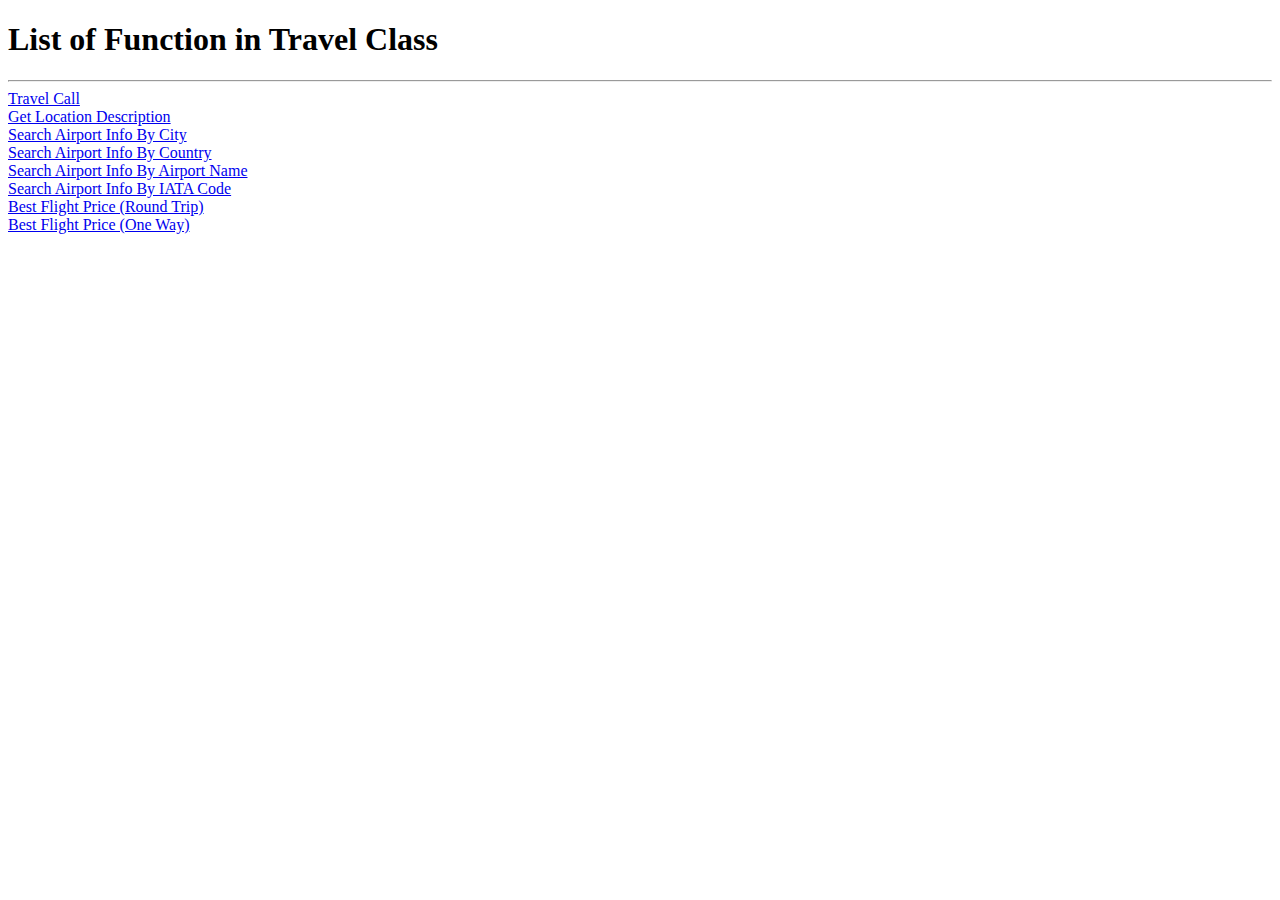
==== index.html @ b4cd09c5 "Update index.html" ====
<!DOCTYPE html>
<html lang="en">
<head>
    <meta charset="UTF-8">
    <meta http-equiv="X-UA-Compatible" content="IE=edge">
    <meta name="viewport" content="width=device-width, initial-scale=1.0">
    <title>Main Page</title>
</head>
<body>
    <h1>List of Function in Travel Class</h1>
    <hr>
    <a href="travel_call.html">Travel Call</a><br>
    <a href="getLocationDescription.html">Get Location Description</a><br>
    <a href="searchAirportInfoByCity.html">Search Airport Info By City</a><br>
    <a href="searchAirportInfoByCountry.html">Search Airport Info By Country</a><br>
    <a href="searchAirportInfoByAirportName.html">Search Airport Info By Airport Name</a><br>
    <a href="searchAirportInfoByIATA.html">Search Airport Info By IATA Code</a><br>
    <a href="roundTripflightQuotes.html">Best Flight Price (Round Trip)</a><br>
    <a href="onewayflightquote.html">Best Flight Price (One Way)</a>
</body>
</html>
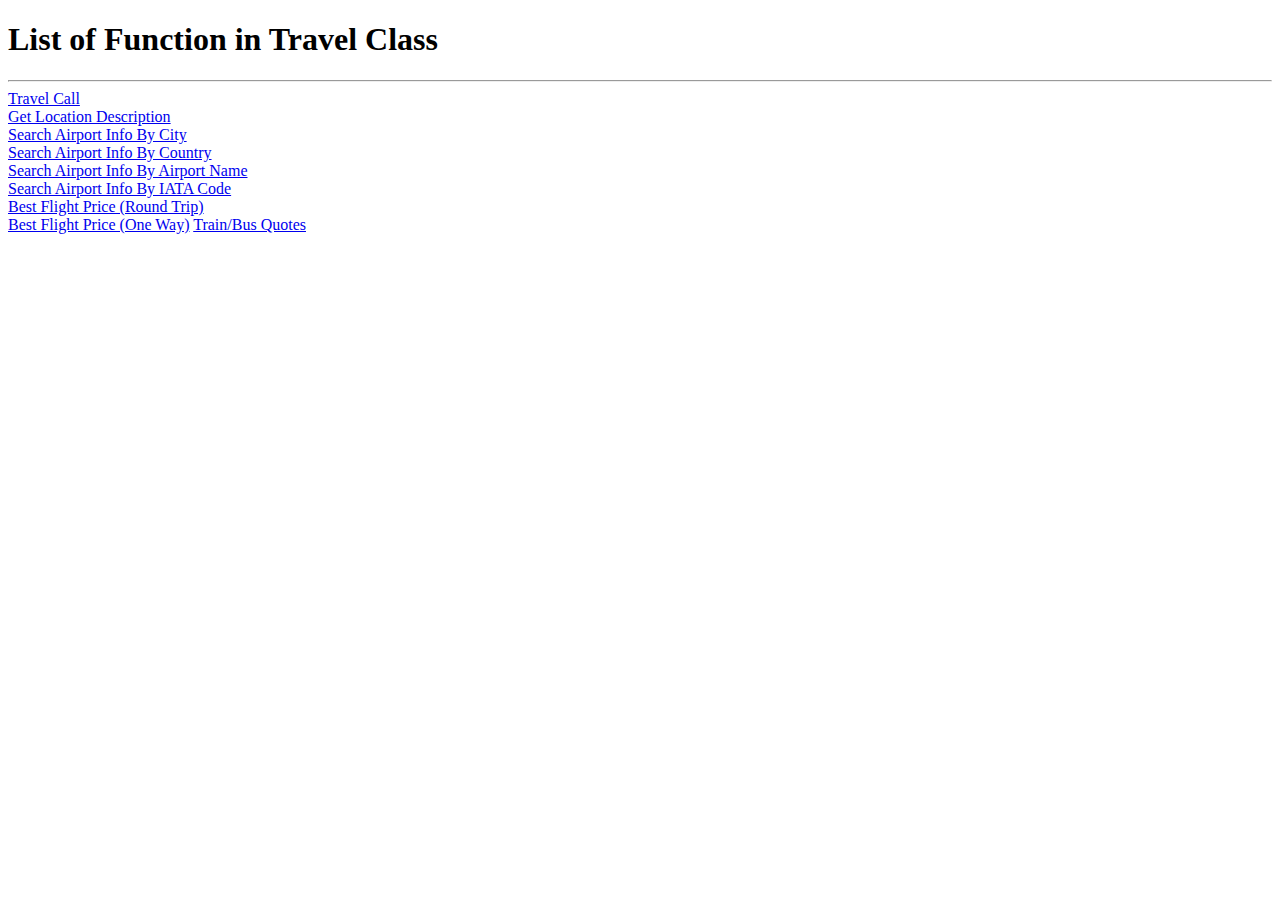
==== commit 252dbff5: "Spell Check and Train Bus Quotes" ====
--- a/index.html
+++ b/index.html
@@ -17,5 +17,6 @@
     <a href="searchAirportInfoByIATA.html">Search Airport Info By IATA Code</a><br>
     <a href="roundTripflightQuotes.html">Best Flight Price (Round Trip)</a><br>
     <a href="onewayflightquote.html">Best Flight Price (One Way)</a>
+    <a href="trainbusQuotes.html">Train/Bus Quotes</a>
 </body>
 </html>
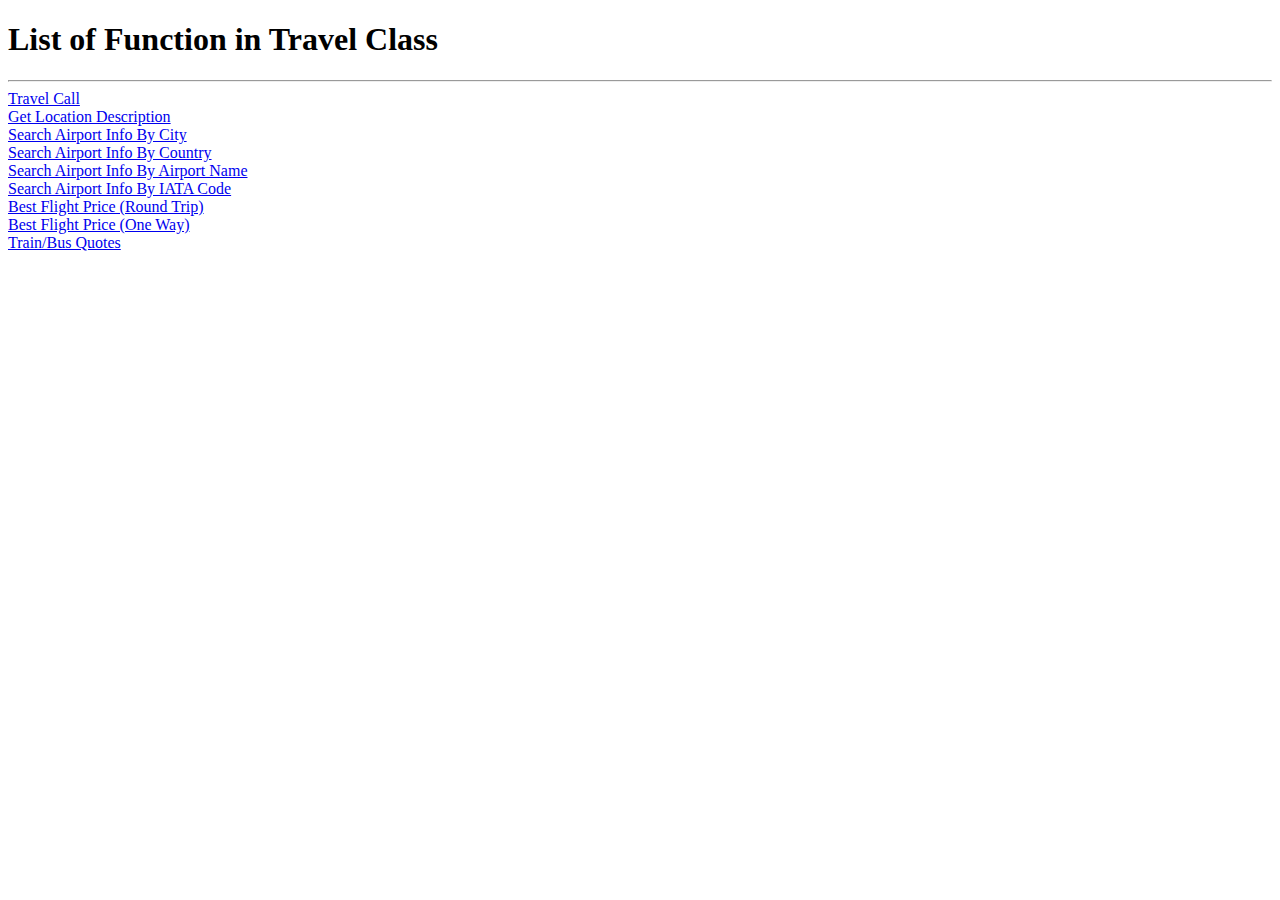
==== commit 9da63d95: "Line Break to the next page" ====
--- a/index.html
+++ b/index.html
@@ -16,7 +16,7 @@
     <a href="searchAirportInfoByAirportName.html">Search Airport Info By Airport Name</a><br>
     <a href="searchAirportInfoByIATA.html">Search Airport Info By IATA Code</a><br>
     <a href="roundTripflightQuotes.html">Best Flight Price (Round Trip)</a><br>
-    <a href="onewayflightquote.html">Best Flight Price (One Way)</a>
+    <a href="onewayflightquote.html">Best Flight Price (One Way)</a><br>
     <a href="trainbusQuotes.html">Train/Bus Quotes</a>
 </body>
 </html>
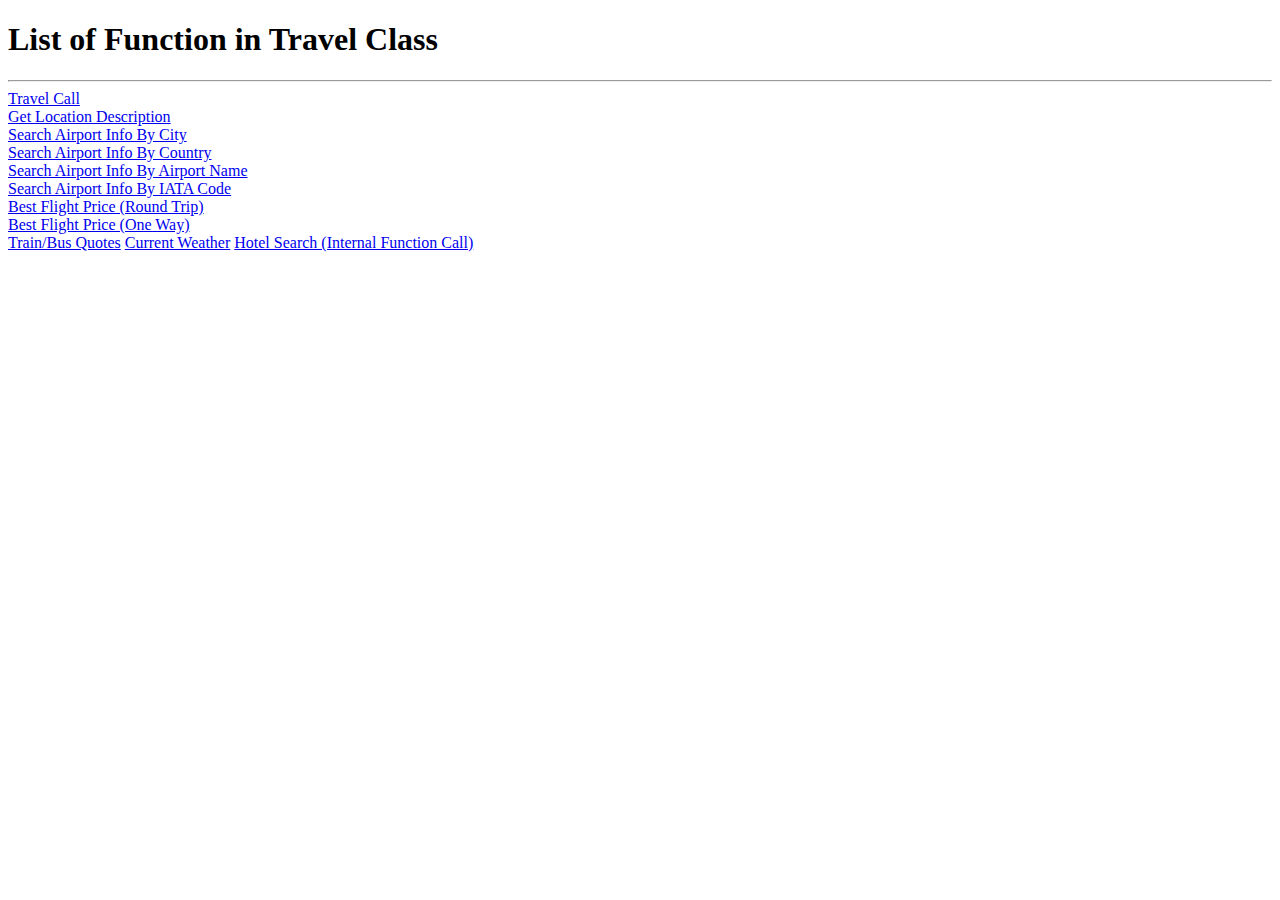
==== commit ad14d26a: "Added Hotel Search Page, and Minor Changes" ====
--- a/index.html
+++ b/index.html
@@ -18,5 +18,7 @@
     <a href="roundTripflightQuotes.html">Best Flight Price (Round Trip)</a><br>
     <a href="onewayflightquote.html">Best Flight Price (One Way)</a><br>
     <a href="trainbusQuotes.html">Train/Bus Quotes</a>
+    <a href="currentWeather.html">Current Weather</a>
+    <a href="hotelSearch.html">Hotel Search (Internal Function Call)</a>
 </body>
 </html>
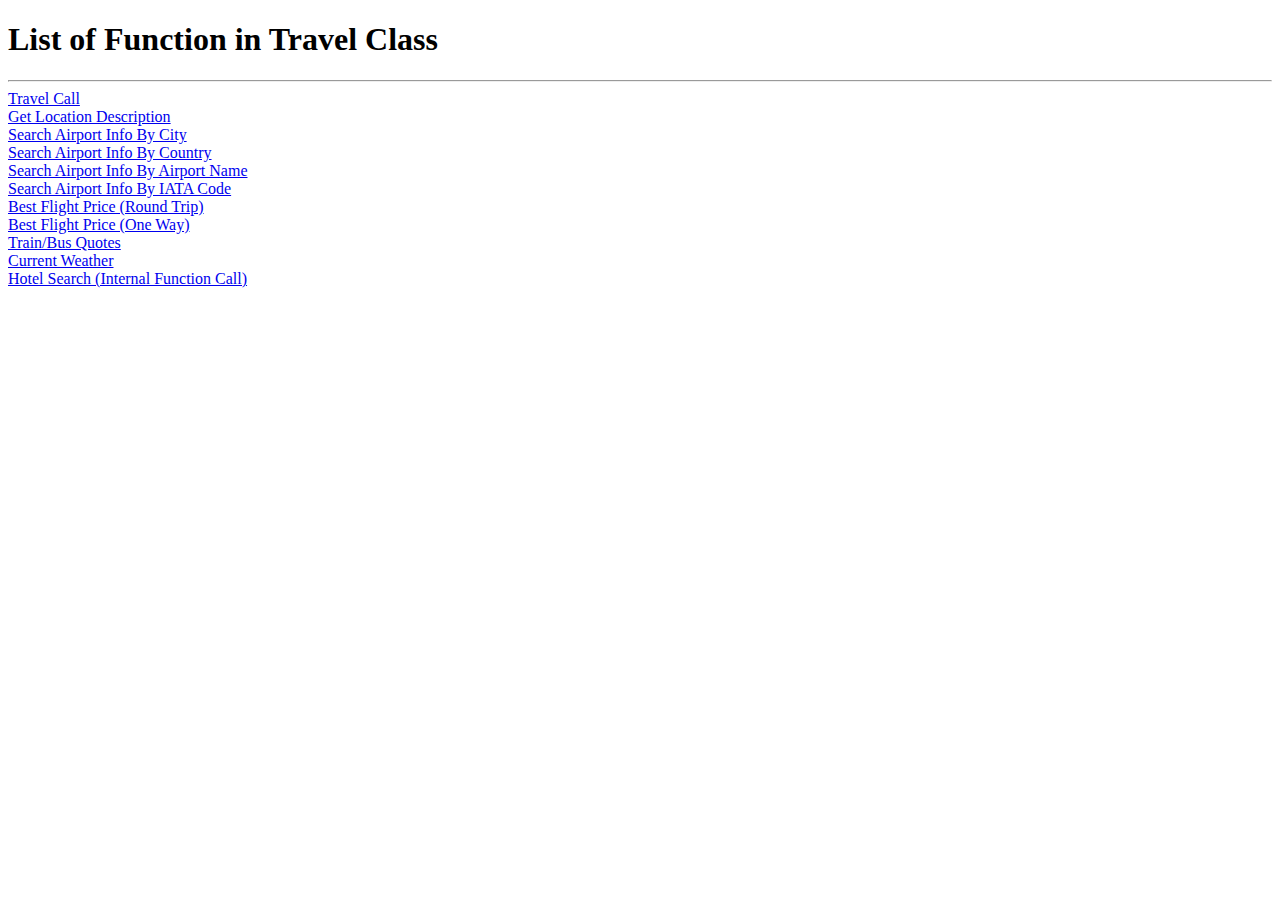
==== commit 35c87313: "Line Breaks" ====
--- a/index.html
+++ b/index.html
@@ -17,8 +17,8 @@
     <a href="searchAirportInfoByIATA.html">Search Airport Info By IATA Code</a><br>
     <a href="roundTripflightQuotes.html">Best Flight Price (Round Trip)</a><br>
     <a href="onewayflightquote.html">Best Flight Price (One Way)</a><br>
-    <a href="trainbusQuotes.html">Train/Bus Quotes</a>
-    <a href="currentWeather.html">Current Weather</a>
-    <a href="hotelSearch.html">Hotel Search (Internal Function Call)</a>
+    <a href="trainbusQuotes.html">Train/Bus Quotes</a><br>
+    <a href="currentWeather.html">Current Weather</a><br>
+    <a href="hotelSearch.html">Hotel Search (Internal Function Call)</a><br>
 </body>
 </html>
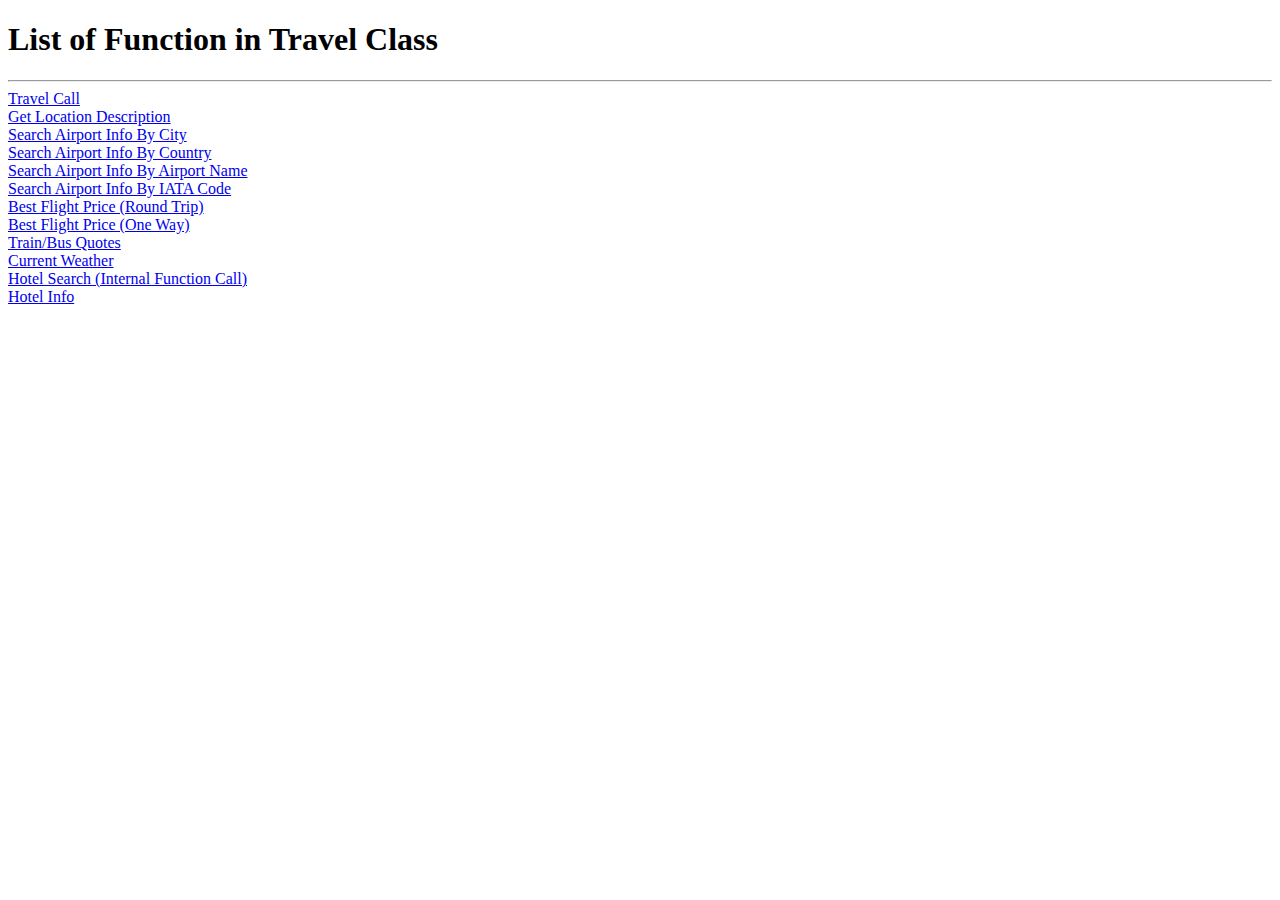
==== commit e556bc67: "Minor Errors and added info to hotelinfo page" ====
--- a/index.html
+++ b/index.html
@@ -20,5 +20,6 @@
     <a href="trainbusQuotes.html">Train/Bus Quotes</a><br>
     <a href="currentWeather.html">Current Weather</a><br>
     <a href="hotelSearch.html">Hotel Search (Internal Function Call)</a><br>
+    <a href="hotelInfo.html">Hotel Info</a><br>
 </body>
 </html>
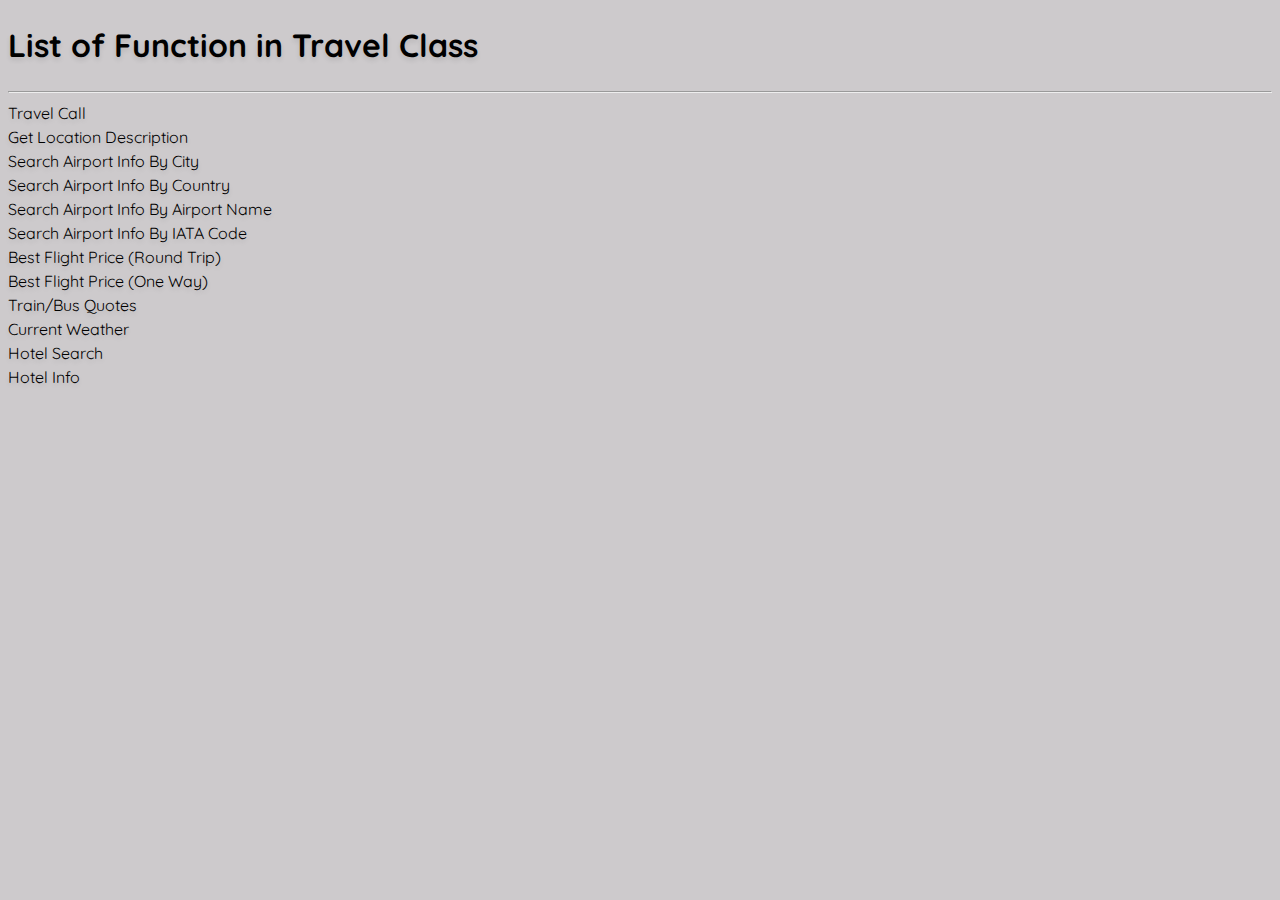
==== commit b9fddd69: "Major Overhaul CSS" ====
--- a/index.html
+++ b/index.html
@@ -5,10 +5,16 @@
     <meta http-equiv="X-UA-Compatible" content="IE=edge">
     <meta name="viewport" content="width=device-width, initial-scale=1.0">
     <title>Main Page</title>
+    <link href="https://fonts.googleapis.com/css?family=Montserrat|Quicksand" rel="stylesheet">
+    <link rel="stylesheet" href="styles.css">
+    <link rel="stylesheet" href="animations.css"> 
 </head>
 <body>
+    <div class = 'Title'>
     <h1>List of Function in Travel Class</h1>
+    </div>
     <hr>
+    <div class = 'pages'>
     <a href="travel_call.html">Travel Call</a><br>
     <a href="getLocationDescription.html">Get Location Description</a><br>
     <a href="searchAirportInfoByCity.html">Search Airport Info By City</a><br>
@@ -19,7 +25,8 @@
     <a href="onewayflightquote.html">Best Flight Price (One Way)</a><br>
     <a href="trainbusQuotes.html">Train/Bus Quotes</a><br>
     <a href="currentWeather.html">Current Weather</a><br>
-    <a href="hotelSearch.html">Hotel Search (Internal Function Call)</a><br>
+    <a href="hotelSearch.html">Hotel Search</a><br>
     <a href="hotelInfo.html">Hotel Info</a><br>
+    </div>
 </body>
 </html>
--- a/styles.css
+++ b/styles.css
@@ -0,0 +1,20 @@
+html {
+    background-color: #cdcacc;
+    color: rgb(0, 0, 0);
+    font-family: "Quicksand", sans-serif;
+    font-size: 16px;
+    -moz-osx-font-smoothing: grayscale;
+    -webkit-font-smoothing: antialiased;
+    line-height: 1.5;
+    min-height: 100vh;
+    min-width: 300px;
+    overflow-x: hidden;
+    text-shadow: 0 3px 5px rgba(0, 0, 0, 0.1);
+}
+
+
+a {
+    color: currentColor;
+    cursor: pointer;
+    text-decoration: none;
+}
--- a/animations.css
+++ b/animations.css
@@ -0,0 +1,38 @@
+@keyframes bounceIn {
+    from {
+        opacity: 0;
+        transform: scale(0.5)
+    }
+    to {
+        opacity: 1;
+        transform: scale(1);
+    }
+}
+.pages
+ {
+    animation-duration: 1s;
+    animation-timing-function: cubic-bezier(0, 0.5, 0, 1);
+    animation-fill-mode: both;
+}
+@keyframes slideDown{
+    from {
+        opacity: 0;
+        transform: translateY(-1rem);
+    }
+    to { 
+        opacity: 1;
+        transform: translateY(0);
+    }
+}
+.pages
+{
+    animation-name: slideDown;
+}
+.pages {
+    animation-delay: 1s;
+}
+
+.Title
+{
+    animation: slideDown 700ms;
+}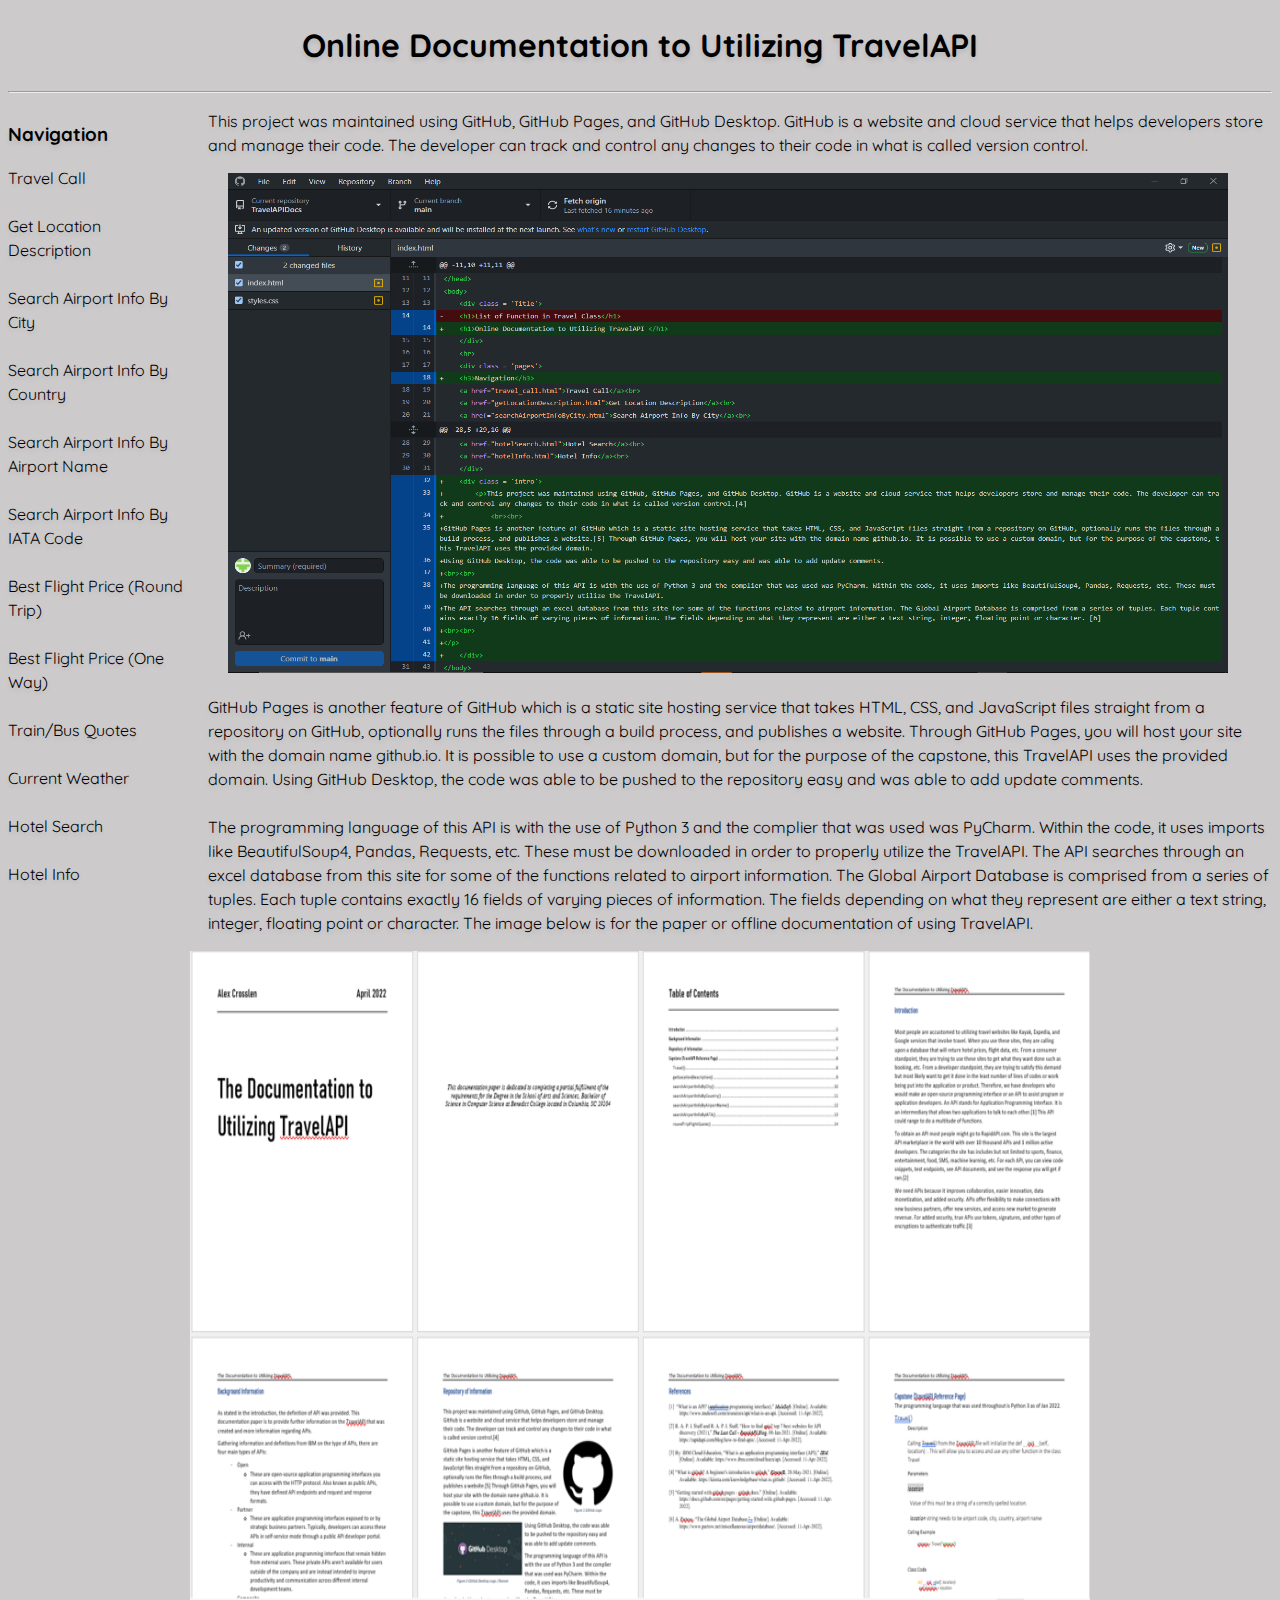
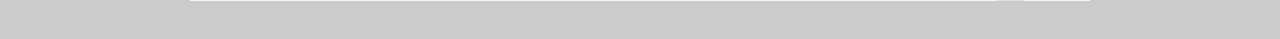
==== commit d86742e0: "Minor Changes to CSS and added main content" ====
--- a/index.html
+++ b/index.html
@@ -11,10 +11,11 @@
 </head>
 <body>
     <div class = 'Title'>
-    <h1>List of Function in Travel Class</h1>
+    <h1>Online Documentation to Utilizing TravelAPI </h1>
     </div>
     <hr>
     <div class = 'pages'>
+    <h3>Navigation</h3>
     <a href="travel_call.html">Travel Call</a><br>
     <a href="getLocationDescription.html">Get Location Description</a><br>
     <a href="searchAirportInfoByCity.html">Search Airport Info By City</a><br>
@@ -28,5 +29,21 @@
     <a href="hotelSearch.html">Hotel Search</a><br>
     <a href="hotelInfo.html">Hotel Info</a><br>
     </div>
+    <div class = 'intro'>
+        <p>This project was maintained using GitHub, GitHub Pages, and GitHub Desktop. GitHub is a website and cloud service that helps developers store and manage their code. The developer can track and control any changes to their code in what is called version control.
+            </p></div><div class = 'inImg'>
+            <center><img src="images/gitdesk.PNG" alt="Github Desktop" width="1000" height="500"></center>
+        </div>
+            <div class = 'intro'><p>
+GitHub Pages is another feature of GitHub which is a static site hosting service that takes HTML, CSS, and JavaScript files straight from a repository on GitHub, optionally runs the files through a build process, and publishes a website. Through GitHub Pages, you will host your site with the domain name github.io. It is possible to use a custom domain, but for the purpose of the capstone, this TravelAPI uses the provided domain.
+Using GitHub Desktop, the code was able to be pushed to the repository easy and was able to add update comments.
+<br><br>
+The programming language of this API is with the use of Python 3 and the complier that was used was PyCharm. Within the code, it uses imports like BeautifulSoup4, Pandas, Requests, etc. These must be downloaded in order to properly utilize the TravelAPI.
+The API searches through an excel database from this site for some of the functions related to airport information. The Global Airport Database is comprised from a series of tuples. Each tuple contains exactly 16 fields of varying pieces of information. The fields depending on what they represent are either a text string, integer, floating point or character. The image below is for the paper or offline documentation of using TravelAPI.
+<br></p></div>
+<div class = 'inImg'>
+<center><img src="images/paperdocs.png" alt="Paper Docs" width="900" height="650"></center>
+</div>
+<br>
 </body>
 </html>
--- a/styles.css
+++ b/styles.css
@@ -18,3 +18,17 @@
     cursor: pointer;
     text-decoration: none;
 }
+
+.Title{
+    text-align: center;
+}
+
+.pages{
+    flex-direction: column;
+    display: flex;
+    float:left;
+    max-width: 175px;
+}
+.intro{
+    margin-left:200px;
+}--- a/animations.css
+++ b/animations.css
@@ -24,6 +24,26 @@
         transform: translateY(0);
     }
 }
+@keyframes picImage{
+    from{
+        opacity: 0;
+        transform: scale(1.2) translateY(-1rem);
+    }
+    to {
+        opacity: 1;
+        transform: scale(1) translateY(0);
+    }
+}
+@keyframes bounceIn {
+    from {
+        opacity: 0;
+        transform: scale(0.5)
+    }
+    to {
+        opacity: 1;
+        transform: scale(1);
+    }
+}
 .pages
 {
     animation-name: slideDown;
@@ -35,4 +55,11 @@
 .Title
 {
     animation: slideDown 700ms;
+}
+
+.inImg{
+    animation: picImage 2s;
+}
+.intro{
+    animation: bounceIn 2s;
 }